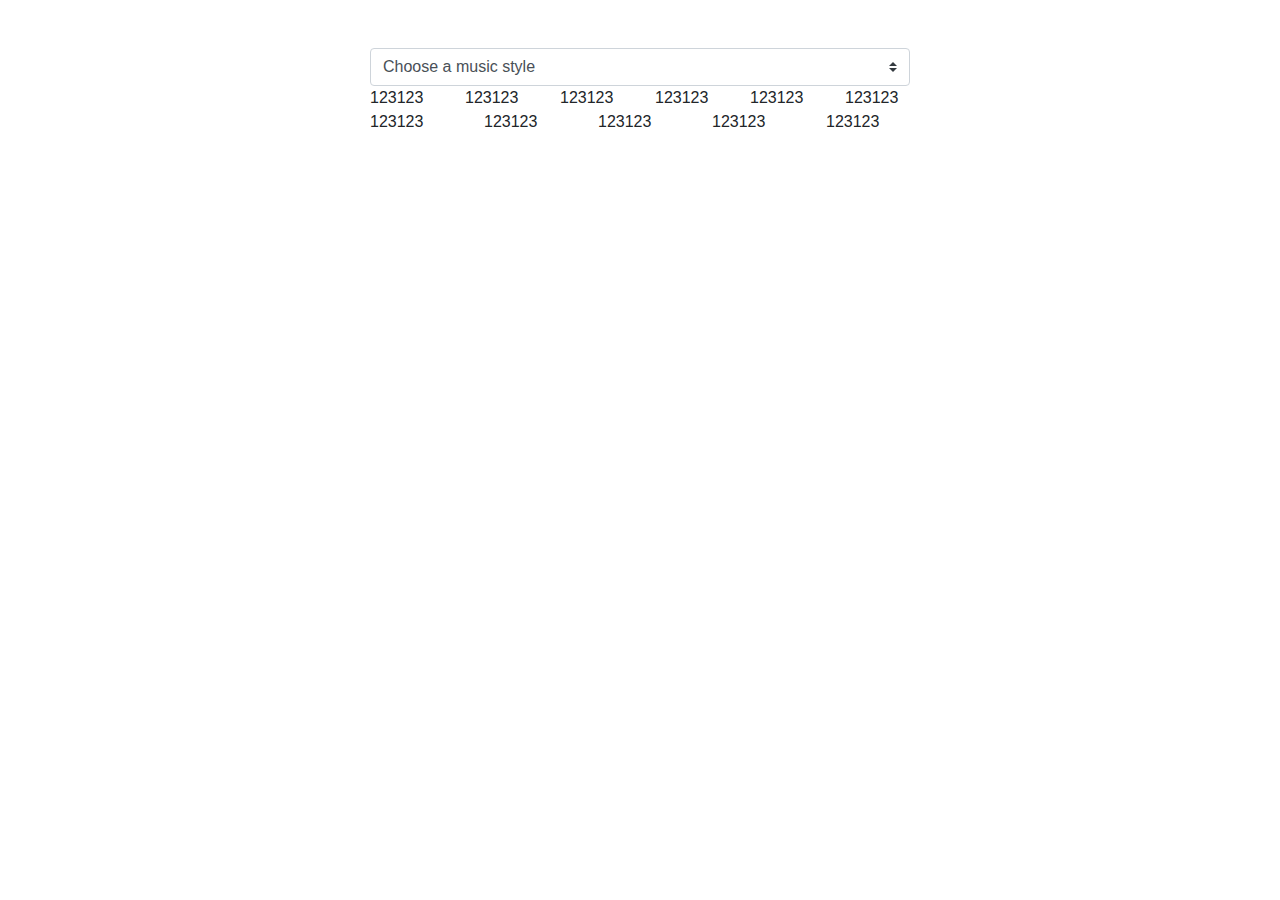
==== website/index.html @ 7b0f4383 "added ajax requests" ====
<!DOCTYPE html>
<html lang="en">
<head>
    <meta charset="UTF-8">
    <meta name="viewport" content="width=device-width, initial-scale=1.0">
    <meta http-equiv="X-UA-Compatible" content="ie=edge">
    <title>Document</title>

    <link rel="stylesheet" href="https://stackpath.bootstrapcdn.com/bootstrap/4.4.1/css/bootstrap.min.css" integrity="sha384-Vkoo8x4CGsO3+Hhxv8T/Q5PaXtkKtu6ug5TOeNV6gBiFeWPGFN9MuhOf23Q9Ifjh" crossorigin="anonymous">
</head>
<body>
    
    <div class="container">

        <div class="row mt-5">
            <div class="d-xs-none col-md-3"> </div>

            <div class="col-sm-12 col-md-6">
                <select class="custom-select" id="selectGenre">
                    <option selected>Choose a music style</option>
                    <option>1</option>
                </select>
                <div class="row" id="clubs">
                    <div class="col">123123</div>
                    <div class="col">123123</div>
                    <div class="col">123123</div>
                    <div class="col">123123</div>
                    <div class="col">123123</div>
                    <div class="col">123123</div>
                    <div class="col">123123</div>
                    <div class="col">123123</div>
                    <div class="col">123123</div>
                    <div class="col">123123</div>
                    <div class="col">123123</div>
                </div>
                
            </div>
            
        </div>
    </div>


    <script src="https://cdnjs.cloudflare.com/ajax/libs/jquery/2.2.4/jquery.min.js"></script>
    <script src="https://cdn.jsdelivr.net/npm/popper.js@1.16.0/dist/umd/popper.min.js" integrity="sha384-Q6E9RHvbIyZFJoft+2mJbHaEWldlvI9IOYy5n3zV9zzTtmI3UksdQRVvoxMfooAo" crossorigin="anonymous"></script>
    <script src="https://stackpath.bootstrapcdn.com/bootstrap/4.4.1/js/bootstrap.min.js" integrity="sha384-wfSDF2E50Y2D1uUdj0O3uMBJnjuUD4Ih7YwaYd1iqfktj0Uod8GCExl3Og8ifwB6" crossorigin="anonymous"></script>
    <script src="assets/js/js.js"></script>
</body>
</html>
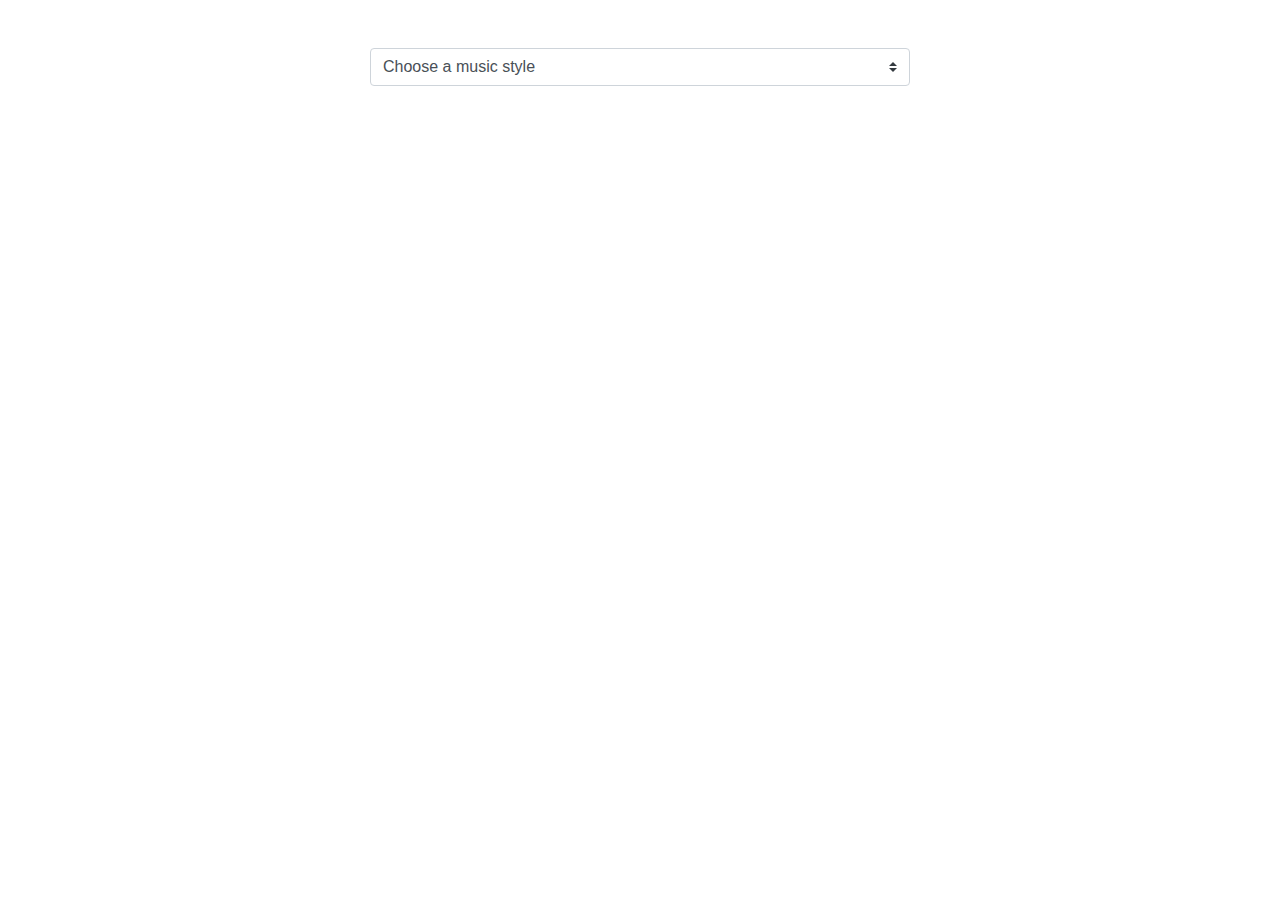
==== commit d3c57fd2: "Ajax getting both clubs and genres" ====
--- a/website/index.html
+++ b/website/index.html
@@ -19,21 +19,10 @@
                 <select class="custom-select" id="selectGenre">
                     <option selected>Choose a music style</option>
                     <option>1</option>
-                </select>
-                <div class="row" id="clubs">
-                    <div class="col">123123</div>
-                    <div class="col">123123</div>
-                    <div class="col">123123</div>
-                    <div class="col">123123</div>
-                    <div class="col">123123</div>
-                    <div class="col">123123</div>
-                    <div class="col">123123</div>
-                    <div class="col">123123</div>
-                    <div class="col">123123</div>
-                    <div class="col">123123</div>
-                    <div class="col">123123</div>
-                </div>
-                
+                </select> 
+            </div>
+            
+            <div class="row mt-5" id="clubs">
             </div>
             
         </div>
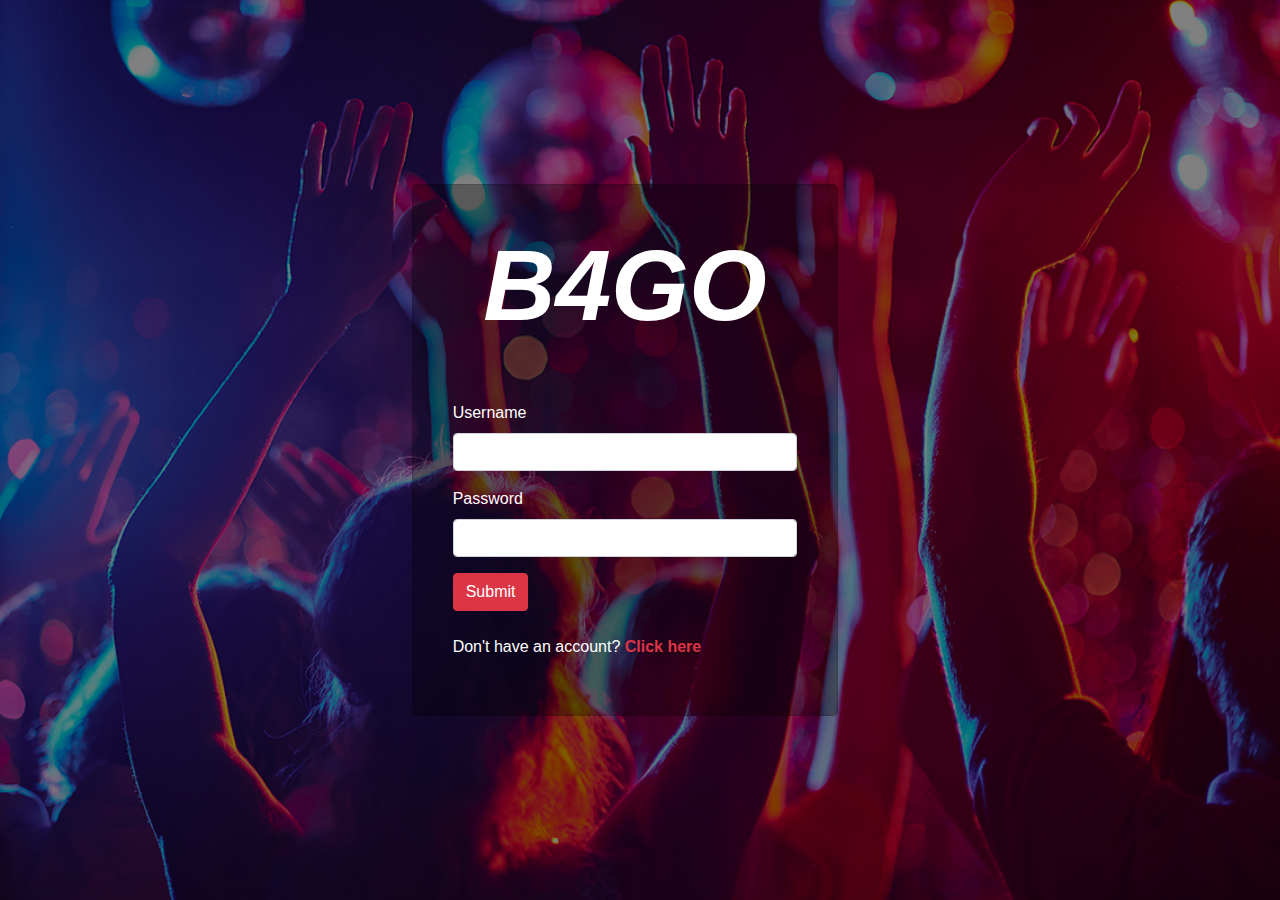
==== commit bcf33cc8: "resolved conflicts" ====
--- a/website/index.html
+++ b/website/index.html
@@ -20,18 +20,14 @@
                     <option selected>Choose a music style</option>
                     <option>1</option>
                 </select> 
-            </div>
-            
-            <div class="row mt-5" id="clubs">
-            </div>
-            
+            </div>            
         </div>
+        <div class="row mt-5" id="clubs"></div>
     </div>
-
 
     <script src="https://cdnjs.cloudflare.com/ajax/libs/jquery/2.2.4/jquery.min.js"></script>
     <script src="https://cdn.jsdelivr.net/npm/popper.js@1.16.0/dist/umd/popper.min.js" integrity="sha384-Q6E9RHvbIyZFJoft+2mJbHaEWldlvI9IOYy5n3zV9zzTtmI3UksdQRVvoxMfooAo" crossorigin="anonymous"></script>
     <script src="https://stackpath.bootstrapcdn.com/bootstrap/4.4.1/js/bootstrap.min.js" integrity="sha384-wfSDF2E50Y2D1uUdj0O3uMBJnjuUD4Ih7YwaYd1iqfktj0Uod8GCExl3Og8ifwB6" crossorigin="anonymous"></script>
-    <script src="assets/js/js.js"></script>
+    <script src="assets/js/index.js"></script>
 </body>
 </html>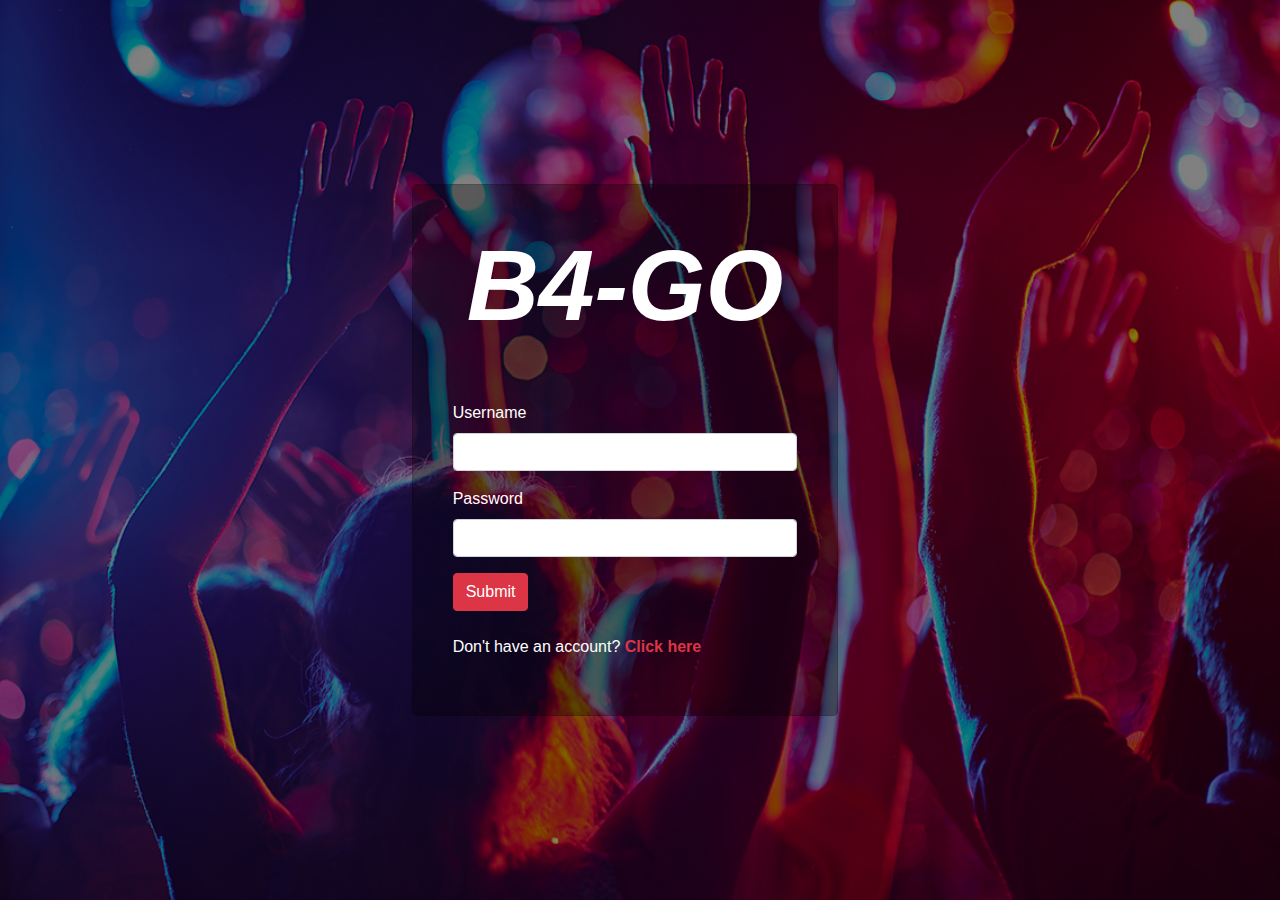
==== commit d7cb8745: "Merge branch 'dev' of https://github.com/RafaelRAzevedo/go-go into dev" ====
--- a/website/index.html
+++ b/website/index.html
@@ -4,9 +4,10 @@
     <meta charset="UTF-8">
     <meta name="viewport" content="width=device-width, initial-scale=1.0">
     <meta http-equiv="X-UA-Compatible" content="ie=edge">
-    <title>Document</title>
-
+    <title>HomePage</title>
     <link rel="stylesheet" href="https://stackpath.bootstrapcdn.com/bootstrap/4.4.1/css/bootstrap.min.css" integrity="sha384-Vkoo8x4CGsO3+Hhxv8T/Q5PaXtkKtu6ug5TOeNV6gBiFeWPGFN9MuhOf23Q9Ifjh" crossorigin="anonymous">
+    <link rel="stylesheet" href="assets/css/hpbackground.css">
+    <link rel="stylesheet" href="assets/css/style.css">
 </head>
 <body>
     
@@ -16,7 +17,7 @@
             <div class="d-xs-none col-md-3"> </div>
 
             <div class="col-sm-12 col-md-6">
-                <select class="custom-select" id="selectGenre">
+                <select class="custom-select custom-select-lg mb-3" id="selectGenre">
                     <option selected>Choose a music style</option>
                     <option>1</option>
                 </select> 
--- a/website/assets/css/hpbackground.css
+++ b/website/assets/css/hpbackground.css
@@ -0,0 +1,17 @@
+body{
+    background-color: black;
+}
+
+body::after {
+  content: "";
+  background: url(../img/disco.jpg);
+  background-size: cover;
+  background-position-y: 50%;
+  opacity: 0.5;
+  top: 0;
+  left: 0;
+  bottom: 0;
+  right: 0;
+  position: absolute;
+  z-index: -1;   
+}--- a/website/assets/css/style.css
+++ b/website/assets/css/style.css
@@ -0,0 +1,17 @@
+body{
+    background-color: black;
+}
+
+body::after {
+  content: "";
+  background: url(../img/back.jpg);
+  background-size: cover;
+  background-position-y: 50%;
+  opacity: 0.5;
+  top: 0;
+  left: 0;
+  bottom: 0;
+  right: 0;
+  position: absolute;
+  z-index: -1;   
+}
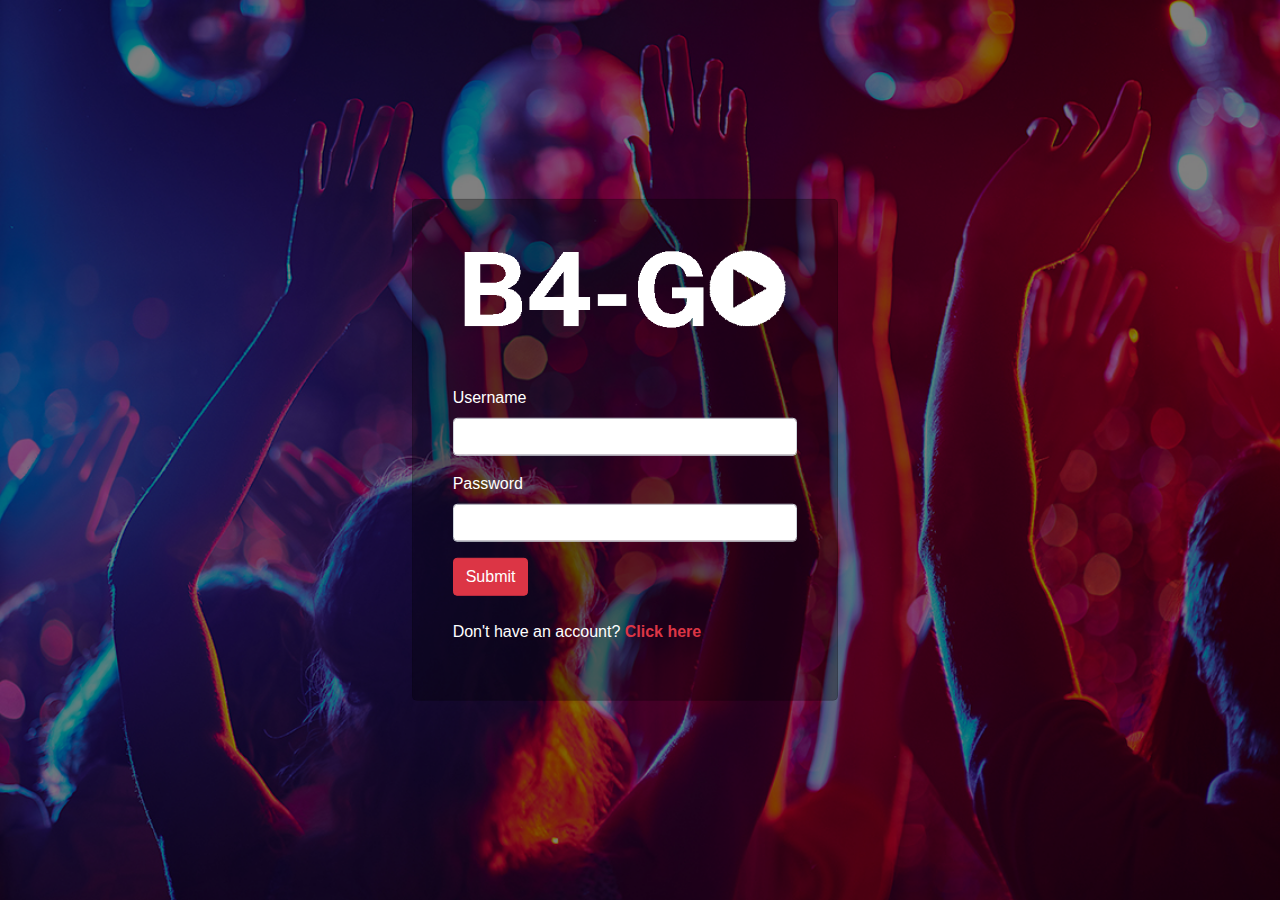
==== commit 01d5d352: "Pre Voting - not working yet" ====
--- a/website/index.html
+++ b/website/index.html
@@ -4,7 +4,7 @@
     <meta charset="UTF-8">
     <meta name="viewport" content="width=device-width, initial-scale=1.0">
     <meta http-equiv="X-UA-Compatible" content="ie=edge">
-    <title>HomePage</title>
+    <title>B4-GO</title>
     <link rel="stylesheet" href="https://stackpath.bootstrapcdn.com/bootstrap/4.4.1/css/bootstrap.min.css" integrity="sha384-Vkoo8x4CGsO3+Hhxv8T/Q5PaXtkKtu6ug5TOeNV6gBiFeWPGFN9MuhOf23Q9Ifjh" crossorigin="anonymous">
     <link rel="stylesheet" href="assets/css/hpbackground.css">
     <link rel="stylesheet" href="assets/css/style.css">
--- a/website/assets/css/style.css
+++ b/website/assets/css/style.css
@@ -15,3 +15,17 @@
   position: absolute;
   z-index: -1;   
 }
+
+#clubs {
+  margin-top: 200px;
+}
+
+.list-group-item{
+  background-color: rgba(0, 0, 0,0.5);
+  border: 1px solid rgba(255,255,255,0.125);
+}
+
+.card{
+  background-color: rgba(0,0,0,0.5);
+  color: white;
+}